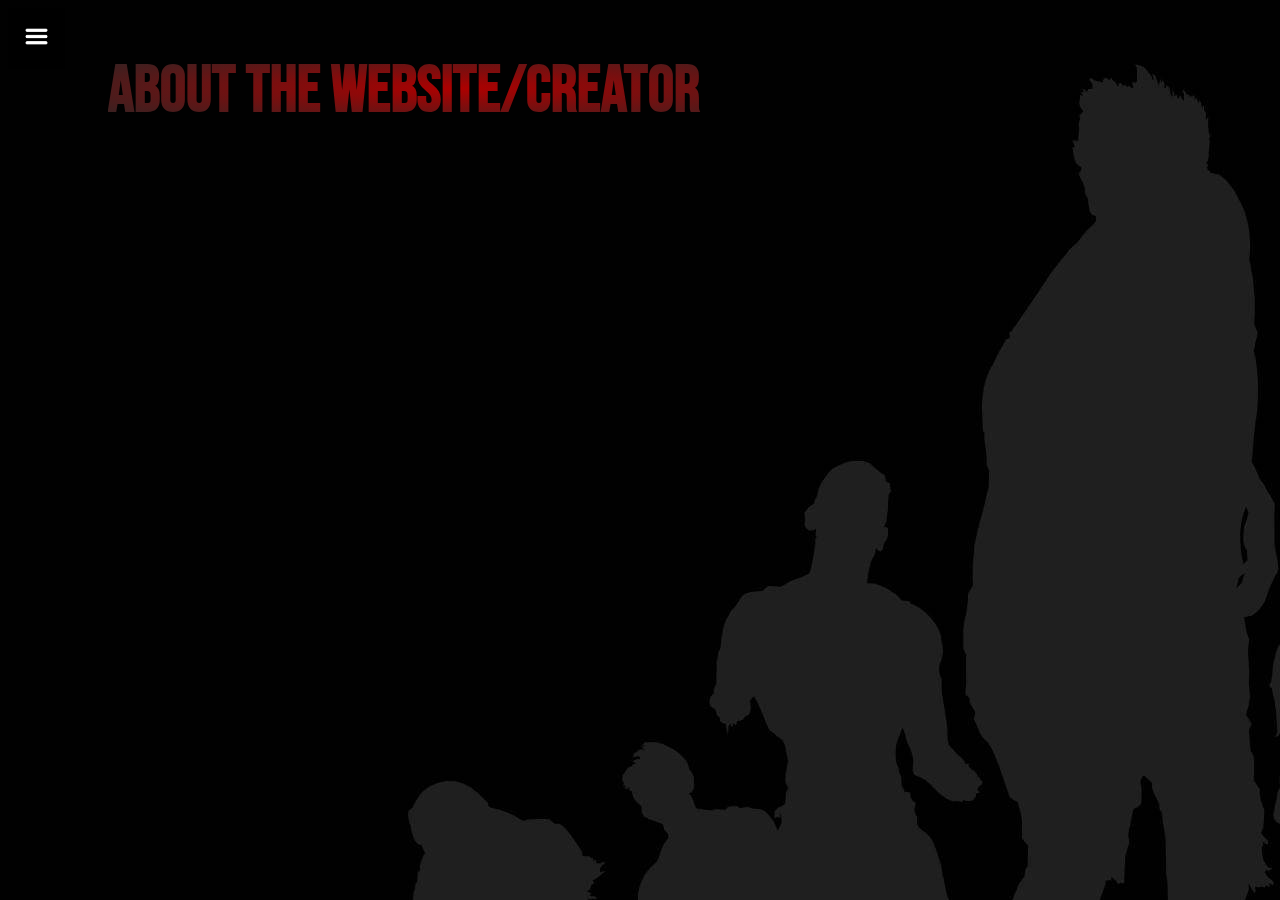
==== aboutpage.html @ f10c1144 "Add files via upload" ====
<!DOCTYPE html>

	<html>
	
		<head>
			<link href="stylesheetall.css" type="text/css" rel="stylesheet">
		</head>
		
	<body>
		
			<!-- Menu Bar -->
			<div class="g003">
				<div class="dropdown" style="float:left">
					<div class="g004"><button class="dropbtn"><img src="images/hamburger_menu.png" class="g005"></button></div>
						<div class="dropdown-content">
							<a href="index.html"><p>Home</p></a>
							<a href="backgroundinfo.html"><p>Background Information about Dying Light</p></a>
							<a href="postivegre.html"><p>Positive Benefits Created By The G.R.E</p></a>
							<a href="negativegre.html"><p>Negative Effects Created By The G.R.E</p></a>
							<a href="pactwithrais.html"><p>The Pact With Rais (Crane + G.R.E)</p></a>
						</div>
				</div>
					<div class = "g007"> 
						<h1> About The Website/Creator </h1>
					</div>
			</div>
	</body>
	
	</html>
---- stylesheetall.css ----
/* body */ 
body {
	background: url("images/zombie.jpg");
}


/* text adjustment */
h1 {
	font-size: 65px;
	background: -webkit-radial-gradient(#AD0000	, #262626	);
	-webkit-background-clip: text;
	-webkit-text-fill-color: transparent;
	font-family: 'bebas_neueregular';
}

p{
	font-family: 'bebas_neueregular';
	color: white;
}

@font-face {
    font-family: "bebas_neueregular";
    src: url("fonts/bebasneue-regular-webfont.woff2") format('woff2'),
         url("fonts/bebasneue-regular-webfont.woff") format('woff');
    font-weight: normal;
    font-style: normal;

}

/* grid content */
.g003 {
  display: grid;
  grid-template-columns: 50px 700px;
  grid-column-gap: 50px;
}
.g004{
  font-size: 30px;
}

.g001 {
	display: grid;
	grid-template-columns: 512px 512px;
}
 .g002 {
  text-align: center;
  margin-left: 125 px;
 }
 
 /* img alignment */
 .g005 {
	width: 25px;
	height: 25px;
 }
 
 /* Menubar */
 .dropbtn {
    background-color: black;
    color: white;
    padding: 16px;
    font-size: 16px;
    border: none;
}

.dropdown {
    position: relative;
    display: inline-block;
}

.dropdown-content {
    display: none;
    position: absolute;
    background-color: white;
    min-width: 160px;
    box-shadow: 0px 8px 16px 0px rgba(0,0,0,0.2);
    z-index: 1;
}

.dropdown-content a {
	color: black;
    padding: 12px 16px;
    text-decoration: none;
    display: block;
}

.dropdown-content a:hover {background-color: #A7E8E6}

.dropdown:hover .dropdown-content {
    display: block;
}

.dropdown:hover .dropbtn {
    background-color: black;
}
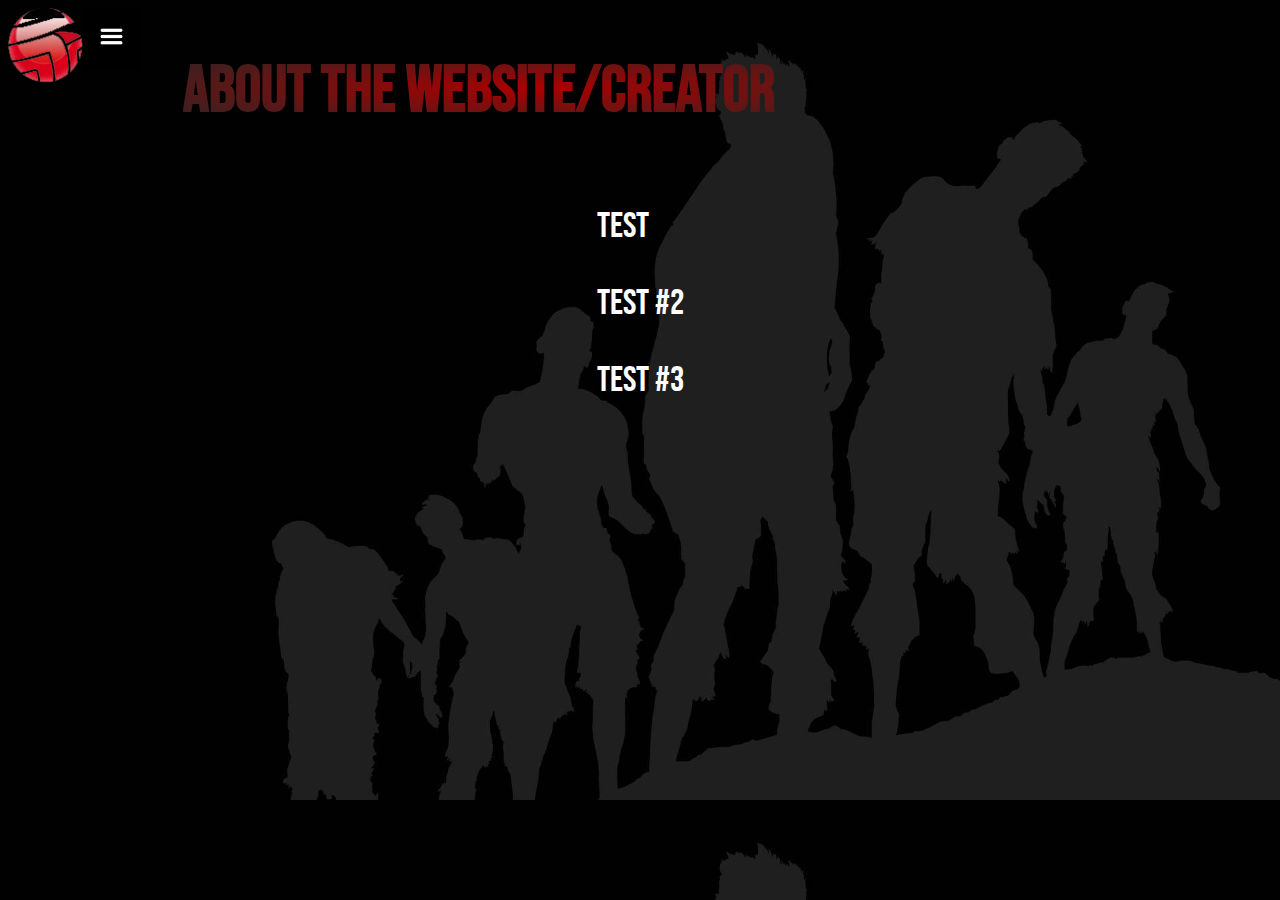
==== commit 3eff35d0: "Add files via upload" ====
--- a/aboutpage.html
+++ b/aboutpage.html
@@ -8,22 +8,33 @@
 		
 	<body>
 		
+			<a href="index.html"><img src="images/techland.png" style="float:left"></a>
 			<!-- Menu Bar -->
 			<div class="g003">
 				<div class="dropdown" style="float:left">
 					<div class="g004"><button class="dropbtn"><img src="images/hamburger_menu.png" class="g005"></button></div>
 						<div class="dropdown-content">
-							<a href="index.html"><p>Home</p></a>
-							<a href="backgroundinfo.html"><p>Background Information about Dying Light</p></a>
-							<a href="postivegre.html"><p>Positive Benefits Created By The G.R.E</p></a>
-							<a href="negativegre.html"><p>Negative Effects Created By The G.R.E</p></a>
-							<a href="pactwithrais.html"><p>The Pact With Rais (Crane + G.R.E)</p></a>
+							<a href="index.html">Home</a>
+							<a href="backgroundinfo.html">Background Information about Dying Light</a>
+							<a href="postivegre.html">Positive Benefits Created By The G.R.E</a>
+							<a href="negativegre.html">Negative Effects Created By The G.R.E</a>
+							<a href="pactwithrais.html">The Pact With Rais (Crane + G.R.E)</a>
 						</div>
 				</div>
 					<div class = "g007"> 
 						<h1> About The Website/Creator </h1>
 					</div>
 			</div>
+			
+			<!-- Content -->
+			<div class="flexbox">
+				<div class="container">
+					<div class="item"><p>Test</p></div>
+					<div class="item"><p>Test #2</p></div>
+					<div class="item"><p>Test #3</p></div>
+				</div>
+			</div>
+			
 	</body>
 	
 	</html>--- a/stylesheetall.css
+++ b/stylesheetall.css
@@ -1,6 +1,7 @@
 /* body */ 
 body {
 	background: url("images/zombie.jpg");
+	background-size: 100%;
 }
 
 
@@ -16,6 +17,7 @@
 p{
 	font-family: 'bebas_neueregular';
 	color: white;
+	font-size: 36px;
 }
 
 @font-face {
@@ -44,6 +46,18 @@
  .g002 {
   text-align: center;
   margin-left: 125 px;
+ }
+ 
+ .flexbox {
+	 display: flex;
+	 justify-content: center;
+ }
+ .container {
+	 flex-wrap: wrap;
+	 
+ }
+ .item {
+	 
  }
  
  /* img alignment */
@@ -80,6 +94,7 @@
     padding: 12px 16px;
     text-decoration: none;
     display: block;
+	font-family: 'bebas_neueregular';
 }
 
 .dropdown-content a:hover {background-color: #A7E8E6}
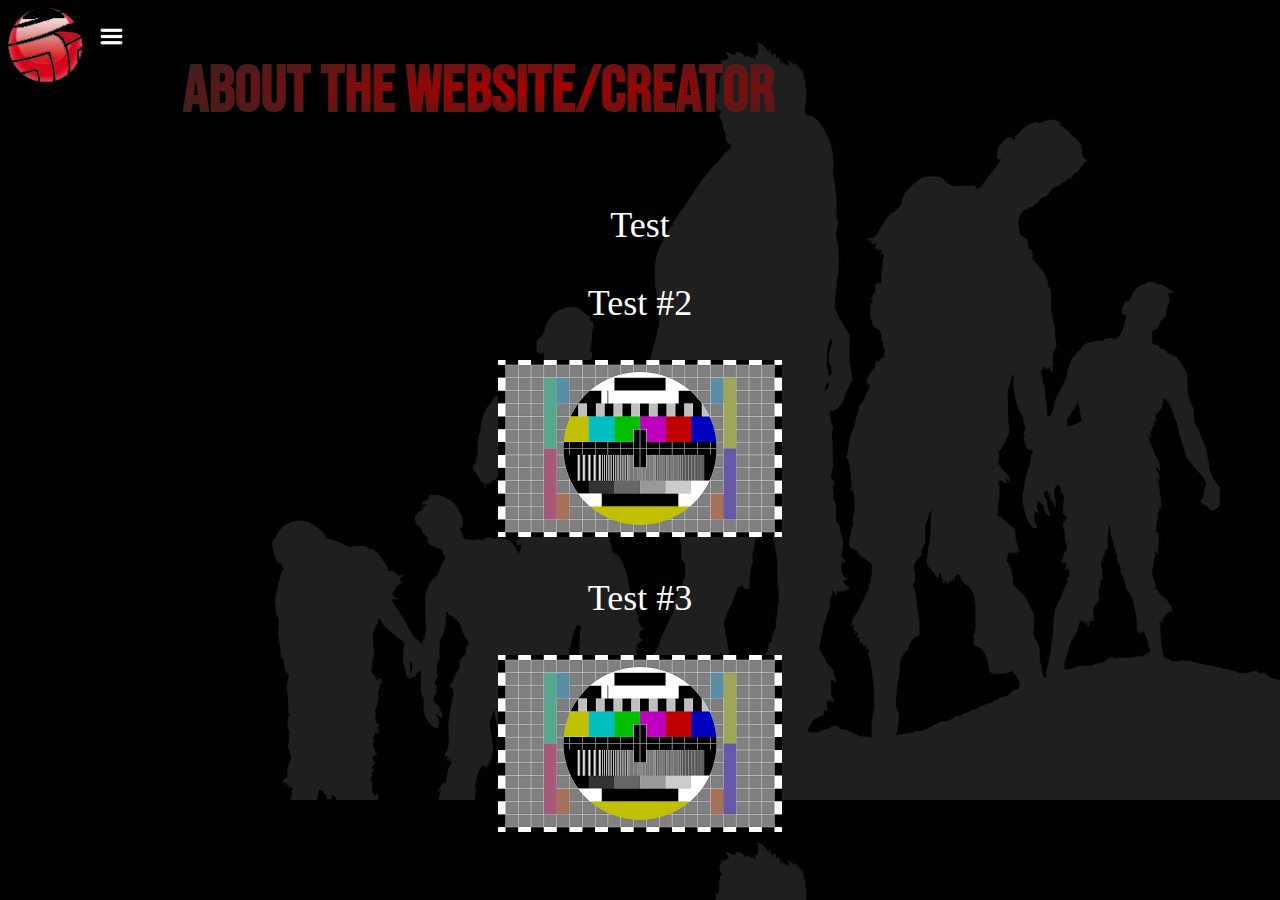
==== commit 40530265: "Add files via upload" ====
--- a/aboutpage.html
+++ b/aboutpage.html
@@ -9,6 +9,7 @@
 	<body>
 		
 			<a href="index.html"><img src="images/techland.png" style="float:left"></a>
+			
 			<!-- Menu Bar -->
 			<div class="g003">
 				<div class="dropdown" style="float:left">
@@ -19,9 +20,10 @@
 							<a href="postivegre.html">Positive Benefits Created By The G.R.E</a>
 							<a href="negativegre.html">Negative Effects Created By The G.R.E</a>
 							<a href="pactwithrais.html">The Pact With Rais (Crane + G.R.E)</a>
+							<a href="randomcontent.html">Random Content (Unrelated)</a>
 						</div>
 				</div>
-					<div class = "g007"> 
+					<div> 
 						<h1> About The Website/Creator </h1>
 					</div>
 			</div>
@@ -31,7 +33,9 @@
 				<div class="container">
 					<div class="item"><p>Test</p></div>
 					<div class="item"><p>Test #2</p></div>
+					<div class="item"><img src="images/test.png"></div>
 					<div class="item"><p>Test #3</p></div>
+					<div class="item"><img src="images/test.png"></div>
 				</div>
 			</div>
 			
--- a/stylesheetall.css
+++ b/stylesheetall.css
@@ -14,10 +14,19 @@
 	font-family: 'bebas_neueregular';
 }
 
+h6 {
+	font-family: 'bebas_neueregular';
+	color: black;
+	font-size: 12px;
+}
+
 p{
-	font-family: 'bebas_neueregular';
 	color: white;
 	font-size: 36px;
+}
+
+b {
+	color: red;
 }
 
 @font-face {
@@ -26,7 +35,6 @@
          url("fonts/bebasneue-regular-webfont.woff") format('woff');
     font-weight: normal;
     font-style: normal;
-
 }
 
 /* grid content */
@@ -57,8 +65,16 @@
 	 
  }
  .item {
-	 
+	text-align: center;
  }
+ 
+.g006 {
+	display: grid;
+	grid-template-columns: repeat(5 ;100px)
+}
+.g007 {
+	background-color: white;
+}
  
  /* img alignment */
  .g005 {
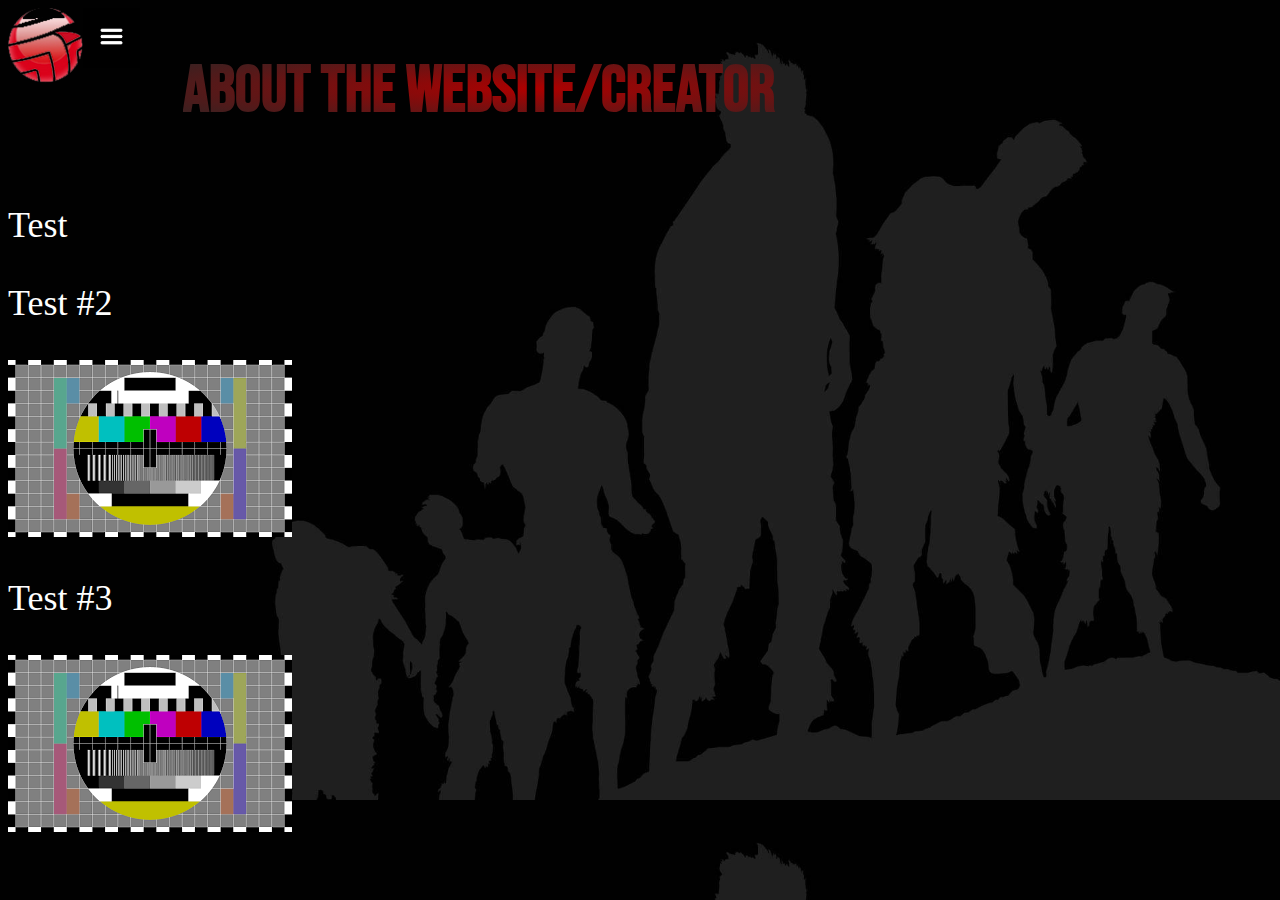
==== commit 7b0522bf: "Add files via upload" ====
--- a/aboutpage.html
+++ b/aboutpage.html
@@ -4,6 +4,7 @@
 	
 		<head>
 			<link href="stylesheetall.css" type="text/css" rel="stylesheet">
+			<title> About Page </title>
 		</head>
 		
 	<body>
@@ -13,14 +14,14 @@
 			<!-- Menu Bar -->
 			<div class="g003">
 				<div class="dropdown" style="float:left">
-					<div class="g004"><button class="dropbtn"><img src="images/hamburger_menu.png" class="g005"></button></div>
+					<div class="g004"><button class="dropbtn"><img src="images/hamburger_menu.png" class="i001"></button></div>
 						<div class="dropdown-content">
 							<a href="index.html">Home</a>
 							<a href="backgroundinfo.html">Background Information about Dying Light</a>
 							<a href="postivegre.html">Positive Benefits Created By The G.R.E</a>
 							<a href="negativegre.html">Negative Effects Created By The G.R.E</a>
 							<a href="pactwithrais.html">The Pact With Rais (Crane + G.R.E)</a>
-							<a href="randomcontent.html">Random Content (Unrelated)</a>
+							<a href="randomcontent.html">Test Page</a>
 						</div>
 				</div>
 					<div> 
--- a/stylesheetall.css
+++ b/stylesheetall.css
@@ -15,9 +15,9 @@
 }
 
 h6 {
-	font-family: 'bebas_neueregular';
+	font-family: 'Georgia';
 	color: black;
-	font-size: 12px;
+	font-size: 18px;
 }
 
 p{
@@ -27,6 +27,7 @@
 
 b {
 	color: red;
+	font-size: 40px;
 }
 
 @font-face {
@@ -37,16 +38,8 @@
     font-style: normal;
 }
 
+
 /* grid content */
-.g003 {
-  display: grid;
-  grid-template-columns: 50px 700px;
-  grid-column-gap: 50px;
-}
-.g004{
-  font-size: 30px;
-}
-
 .g001 {
 	display: grid;
 	grid-template-columns: 512px 512px;
@@ -56,28 +49,37 @@
   margin-left: 125 px;
  }
  
- .flexbox {
-	 display: flex;
-	 justify-content: center;
- }
- .container {
-	 flex-wrap: wrap;
-	 
- }
- .item {
-	text-align: center;
- }
- 
+ .g003 {
+  display: grid;
+  grid-template-columns: 50px 700px;
+  grid-column-gap: 50px;
+}
+.g004{
+  font-size: 30px;
+}
+
 .g006 {
 	display: grid;
-	grid-template-columns: repeat(5 ;100px)
+	grid-template-columns: repeat(5 ,100px);
 }
 .g007 {
 	background-color: white;
 }
+
+.g008 {
+	display: grid;
+	grid-template-columns: repeat(3, 200px);
+	justify-content: center;
+	grid-gap: 100px;
+}
+.g009 {
+}
+
+
+ /* Grid Background Info */
  
  /* img alignment */
- .g005 {
+ .i001 {
 	width: 25px;
 	height: 25px;
  }
@@ -87,7 +89,7 @@
     background-color: black;
     color: white;
     padding: 16px;
-    font-size: 16px;
+  
     border: none;
 }
 
@@ -103,6 +105,7 @@
     min-width: 160px;
     box-shadow: 0px 8px 16px 0px rgba(0,0,0,0.2);
     z-index: 1;
+
 }
 
 .dropdown-content a {
@@ -111,6 +114,7 @@
     text-decoration: none;
     display: block;
 	font-family: 'bebas_neueregular';
+	font-size: 20px;
 }
 
 .dropdown-content a:hover {background-color: #A7E8E6}
@@ -121,4 +125,17 @@
 
 .dropdown:hover .dropbtn {
     background-color: black;
+}
+
+html {
+    overflow: scroll;
+    overflow-x: hidden;
+}
+::-webkit-scrollbar {
+    width: 0px;  /* remove scrollbar space */
+    background: transparent;  /* optional: just make scrollbar invisible */
+}
+/* optional: show position indicator in red */
+::-webkit-scrollbar-thumb {
+    background: #FF0000;
 }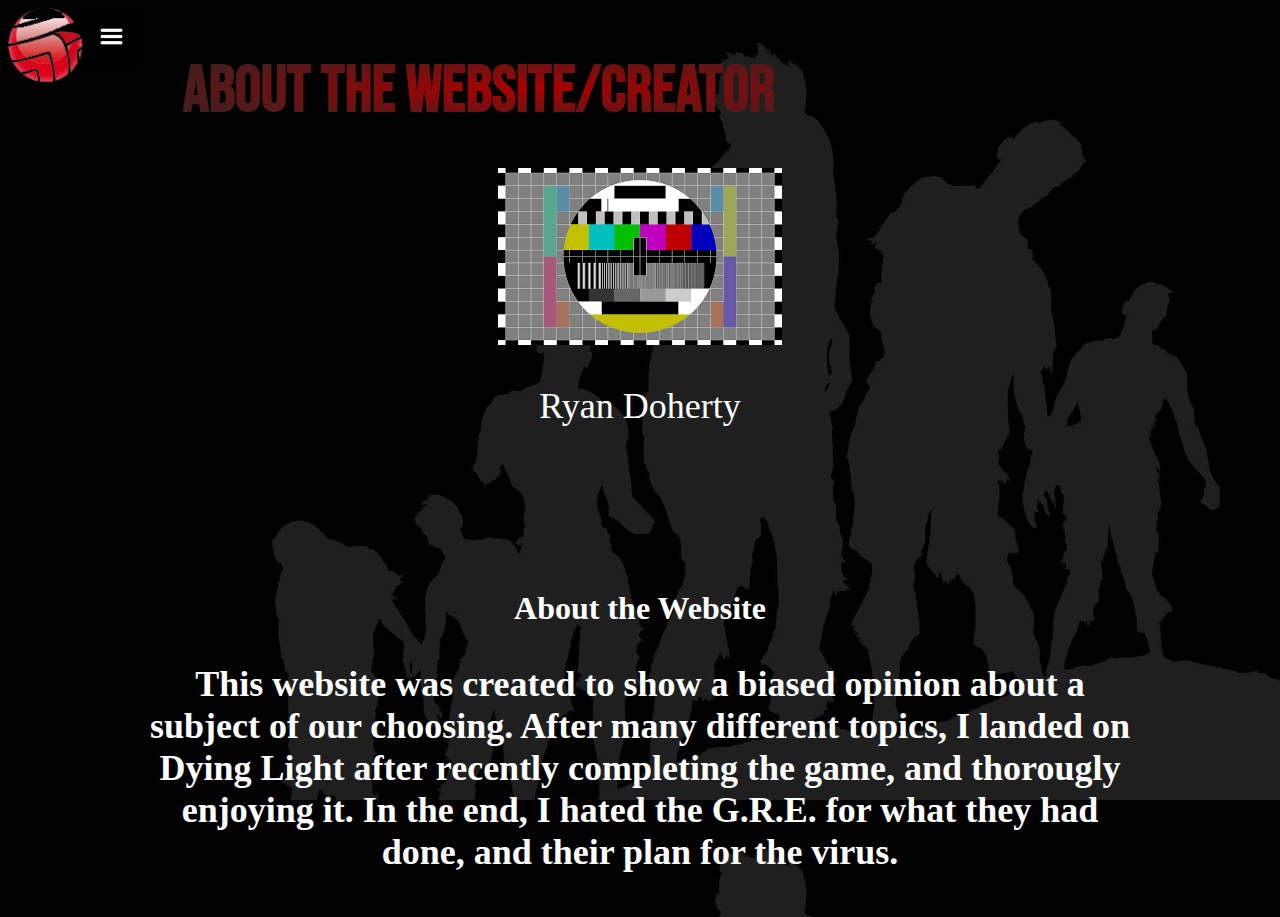
==== commit 9692515a: "Add files via upload" ====
--- a/aboutpage.html
+++ b/aboutpage.html
@@ -30,13 +30,16 @@
 			</div>
 			
 			<!-- Content -->
-			<div class="flexbox">
-				<div class="container">
-					<div class="item"><p>Test</p></div>
-					<div class="item"><p>Test #2</p></div>
-					<div class="item"><img src="images/test.png"></div>
-					<div class="item"><p>Test #3</p></div>
-					<div class="item"><img src="images/test.png"></div>
+			<div class="g012"> 
+				<div class="g013">
+					<img src="images/test.png">
+					<p>Ryan Doherty</p>
+				</div>
+				<div class="g013">
+					<h2> About the Website<h2>
+					<p> This website was created to show a biased opinion about a subject of our choosing. 
+					After many different topics, I landed on Dying Light after recently completing the game, and thorougly enjoying it. 
+					In the end, I hated the G.R.E. for what they had done, and their plan for the virus. </p>
 				</div>
 			</div>
 			
--- a/stylesheetall.css
+++ b/stylesheetall.css
@@ -4,6 +4,10 @@
 	background-size: 100%;
 }
 
+/* Cursor */
+* {
+	cursor: url("cursors/zombie.cur");
+}
 
 /* text adjustment */
 h1 {
@@ -28,6 +32,18 @@
 b {
 	color: red;
 	font-size: 40px;
+}
+
+li { 
+	color: white;
+	font-size: 24px;
+	margin-bottom: 20px;
+}
+
+h2 {
+	font-family: 'Georgia';
+	color: white;
+	font-size: 32px;
 }
 
 @font-face {
@@ -68,15 +84,69 @@
 
 .g008 {
 	display: grid;
-	grid-template-columns: repeat(3, 200px);
+	grid-template-columns: repeat(3, 400px);
 	justify-content: center;
 	grid-gap: 100px;
 }
 .g009 {
-}
-
-
- /* Grid Background Info */
+	text-align: center;
+}
+
+.g010 {
+	display: grid;
+	grid-template-columns: 1000px;
+	justify-content: center;
+	margin-bottom: 50px;
+}
+.g011 {
+	text-align: center;
+}
+
+.g012 {
+	display: grid;
+	grid-template-columns: 1000px;
+	justify-content: center;
+	grid-gap: 100px;
+}
+.g013 {
+	text-align: center;
+}
+
+.g014 {
+	display: grid;
+	grid-template-columns: 400px 1000px;
+	grid-gap: 100px;
+	justify-content: center;
+}
+.g015 {
+	text-align: center;
+}
+
+.g016 {
+	display: grid;
+	grid-template-columns: repeat(4 ,400px);
+	justify-content: center;
+}
+.g017 {
+	text-align: center;
+}
+
+/* Flexbox */
+.f001 {
+	display: flex;
+	justify-content: center;
+}
+.f002 {
+	text-align: center;
+}
+.f003 {
+	text-align: center;
+}
+
+/*text */
+.t001 {
+	text-align: center;
+}
  
  /* img alignment */
  .i001 {
